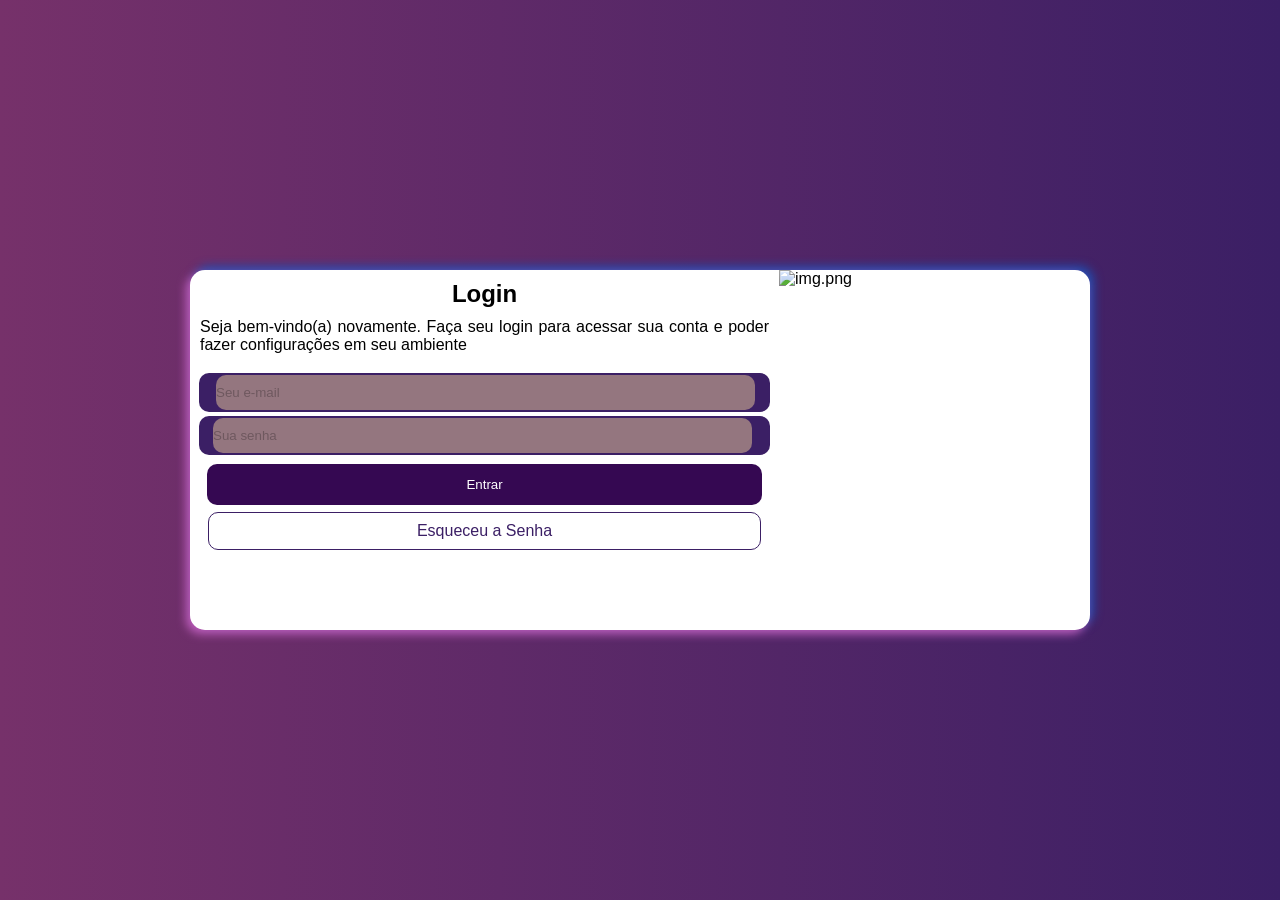
==== login.html @ 2404e071 "Ok OK" ====
<!DOCTYPE html>
<html lang="pt-BR">
<head>
    <meta charset="UTF-8"/>
    <meta http-equiv="X-UA-Compatible" content="IE=edge"/>
    <meta name="viewport" content="width=device-width, initial-scale=1.0"/>
    <link rel="stylesheet" href="../../../../../fontawesome/fontawesome-free-6.3.0-web/css/all.min.css">
    <link rel="stylesheet" href="padrao.css"/>
    <link rel="stylesheet" href="mobile.css"/>
    <link rel="stylesheet" href="tablet.css"/>
    <link rel="stylesheet" href="pc.css"/>
    <title>Login</title>
</head>
<body>
    <section class="sesion1">
        <section class="sesion2">
            <section class="sesion3">
                <section id="img"><img src="../../../../../../Downloads/Bela paisagem na madrugada.jfif" alt="img.png"/></section>
                <article class="artigo2">
                    <article id="artigo1">
                        <h2 class="titulo1">Login</h2>
                        <p>Seja bem-vindo(a) novamente. Faça seu login para acessar sua conta e poder fazer configurações em seu ambiente
                        </p>
                    </article>
                    <form action="" method="post">
                        <section class="input1">
                            <label for="user"><i class="fa-solid fa-user" style="color: #fff; font-size: calc(100%); vertical-align: middle; margin: 0 5px 0  10px;"></i></label>
                            <input type="email" name="" id="user" autocomplete="email" required placeholder="Seu e-mail"/>
                        </section>
                        <section class="input2">
                            <label for="pass"><i class="fa-solid fa-key" style="color: #fff; font-size: calc(100%); vertical-align: middle; margin: 0 5px 0 7px;"></i></label>
                            <input type="password" name="" id="pass" autocomplete="current-password" required placeholder="Sua senha"/>
                        </section>
                        <section class="input3">
                            <input type="submit" value="Entrar">
                            <a href="#" target="_blank"><p>Esqueceu a Senha <i class="fa-solid fa-envelope"></i></p></a>
                        </section>
                    </form>
                </article>
            </section>
        </section>
    </section>


    <script src="cod.js"></script>
</body>
</html>
---- padrao.css ----
@charset "UTF-8";

* {
    padding: 0px;
    margin: 0px;
}

body {
    font-family: sans-serif;
    background-image: linear-gradient(90deg, #76316A, #3B1F65);
}

body section.sesion1 {
    position: relative;
    width: 100vw;
    height: 100vh;
}

section.sesion1 section.sesion2 {
    position: absolute;
    max-width: 100%;
    height: 490px;
    left: 50%;
    top: 50%;
    background-color: #fff;
    transform: translate(-50%, -50%);
    
}
---- mobile.css ----
@charset "UTF-8";

section#img
img {
    width: 100%;
    height: 200px;
}

section.sesion2 {
    overflow: hidden;
    border-radius: 15px;
}

article {
    box-sizing: border-box;
    padding: 5px;
}

article#artigo1
h2 {
    text-align: center;
}

article#artigo1
p {
    text-align: justify;
}

form
section.input1,section.input2 {
    margin: 4px;
    padding: 2px;
    border-radius: 10px;
    background-color: #3B1F65;
}
section.input1 {
    display: flex;
    align-items: center;
}

section.input1
input {
    padding: 5px;
    width: 95%;
    border: none;
    border-radius: 10px;
    background-color: #94767F;
}

section.input2 {
    display: flex;
    align-items: center;
}

section.input2
input {
    padding: 5px;
    width: 95%;
    border: none;
    border-radius: 10px;
    background-color: #94767F;
}

section
input::placeholder {
    color: rgba(0, 0, 0, 0.253);
}

section.input3 {
    text-align: center;
}

section.input3
input {
    color: #fff;
    width: 96%;
    padding: 9px;
    border: none;
    cursor: pointer;
    margin: 5px 0 7px 0;
    border-radius: 10px;
    background-color: #350852;
}

section.input3
input:hover {
    color: #350852;
    background-color: #94767F;
    transition: .2s;
}

section.input3
a{
    text-decoration: none;
}

section.input3
a:hover {
    text-decoration: underline;
}

section.input3
a>p {
    width: 92%;
    margin: auto;
    padding: 5px;
    border-radius: 10px;
    border: 1px solid #3B1F65;
    color: #3B1F65;
}
---- tablet.css ----
@charset "UTF-8";

@media screen and (min-width: 630px) {
    section.sesion1
    section.sesion2{
        width: 700px;
        height: 360px;
        transition: .5s;
    }

    section.sesion3 {
        display: flex;
        height: 100%;
    }

    section.sesion3
    section#img {
        flex: 80%;
        height: 100%;
    }

    section.sesion3
    section#img>img {
        height: 100%;
    }

    article.artigo2 {
        height: 100%;
    }

    article.artigo2
    p{
        margin: 10px 0 10px 0;
    }

    section.input1
    input {
        padding: 10px 0 10px 0;
    }

    section.input2
    input {
        padding: 10px 0 10px 0;
    }
}
---- pc.css ----
@charset "UTF-8";

@media screen and (min-width: 900px) {
    section.sesion1 section.sesion2 {
        width: 900px;
    }

    section.sesion3 {
        flex-direction: row-reverse;
    }

    section.sesion3 
    section#img {
        flex: 50%;
    }

    section.input3
    input {
        padding: 13px;
    }

    section.input3
    a>p {
        padding: 9px;
    }
}
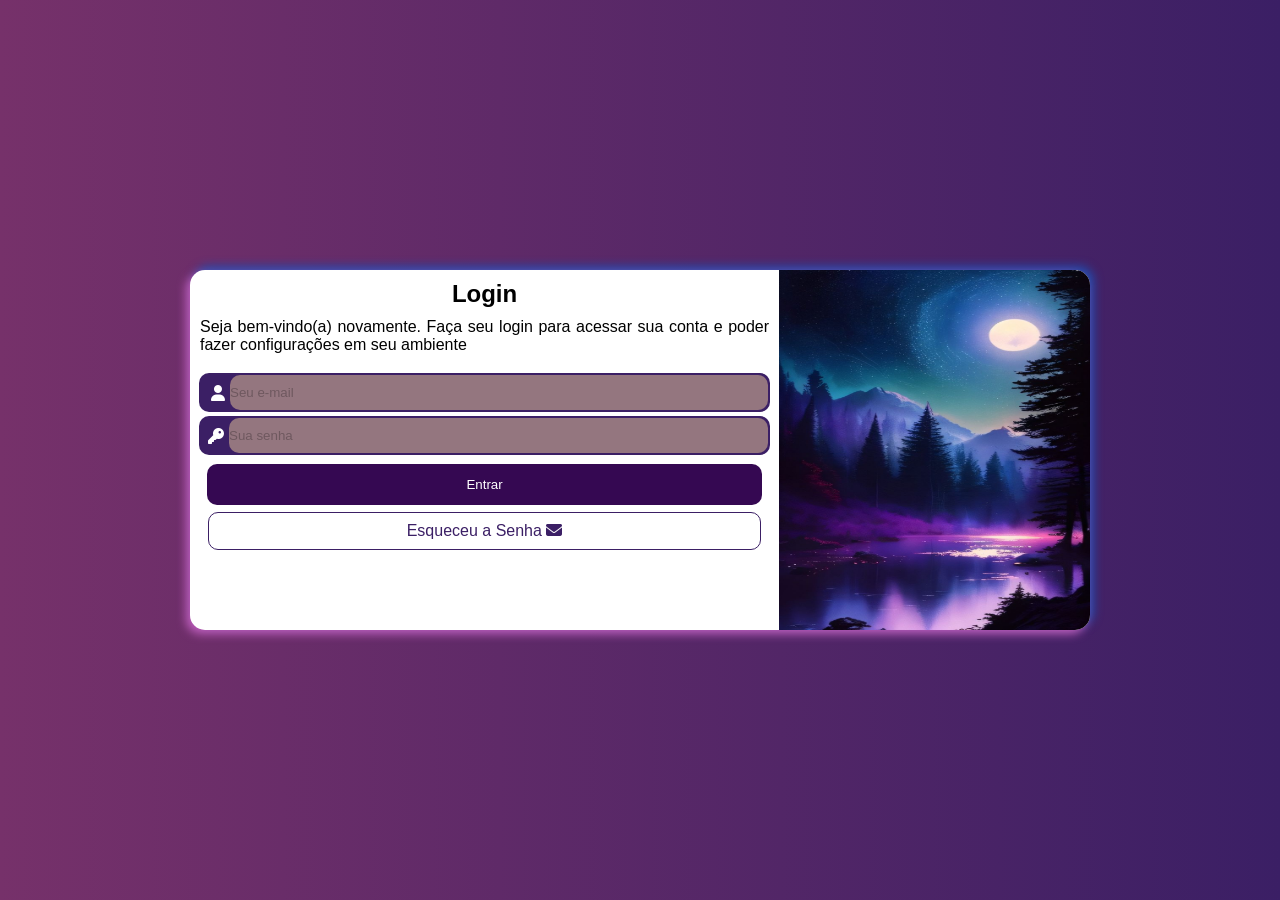
==== commit 79d83797: "ok ok" ====
--- a/login.html
+++ b/login.html
@@ -4,18 +4,18 @@
     <meta charset="UTF-8"/>
     <meta http-equiv="X-UA-Compatible" content="IE=edge"/>
     <meta name="viewport" content="width=device-width, initial-scale=1.0"/>
-    <link rel="stylesheet" href="../../../../../fontawesome/fontawesome-free-6.3.0-web/css/all.min.css">
-    <link rel="stylesheet" href="padrao.css"/>
-    <link rel="stylesheet" href="mobile.css"/>
-    <link rel="stylesheet" href="tablet.css"/>
-    <link rel="stylesheet" href="pc.css"/>
+    <link rel="stylesheet" href="img/fontawesome-free-6.3.0-web/css/all.min.css">
+    <link rel="stylesheet" href="css/padrao.css"/>
+    <link rel="stylesheet" href="css/mobile.css"/>
+    <link rel="stylesheet" href="css/tablet.css"/>
+    <link rel="stylesheet" href="css/pc.css"/>
     <title>Login</title>
 </head>
 <body>
     <section class="sesion1">
         <section class="sesion2">
             <section class="sesion3">
-                <section id="img"><img src="../../../../../../Downloads/Bela paisagem na madrugada.jfif" alt="img.png"/></section>
+                <section id="img"><img src="img/Bela paisagem na madrugada.jfif" alt="img.png"/></section>
                 <article class="artigo2">
                     <article id="artigo1">
                         <h2 class="titulo1">Login</h2>
@@ -42,6 +42,6 @@
     </section>
 
 
-    <script src="cod.js"></script>
+    <script src="js/cod.js"></script>
 </body>
 </html>
--- a/css/padrao.css
+++ b/css/padrao.css
@@ -0,0 +1,29 @@
+@charset "UTF-8";
+
+* {
+    padding: 0px;
+    margin: 0px;
+}
+
+body {
+    font-family: sans-serif;
+    background-image: linear-gradient(90deg, #76316A, #3B1F65);
+}
+
+body section.sesion1 {
+    position: relative;
+    width: 100vw;
+    height: 100vh;
+}
+
+section.sesion1 section.sesion2 {
+    position: absolute;
+    max-width: 100%;
+    height: 490px;
+    left: 50%;
+    top: 50%;
+    background-color: #fff;
+    transform: translate(-50%, -50%);
+    
+}
+
--- a/css/mobile.css
+++ b/css/mobile.css
@@ -0,0 +1,110 @@
+@charset "UTF-8";
+
+section#img
+img {
+    width: 100%;
+    height: 200px;
+}
+
+section.sesion2 {
+    overflow: hidden;
+    border-radius: 15px;
+}
+
+article {
+    box-sizing: border-box;
+    padding: 5px;
+}
+
+article#artigo1
+h2 {
+    text-align: center;
+}
+
+article#artigo1
+p {
+    text-align: justify;
+}
+
+form
+section.input1,section.input2 {
+    margin: 4px;
+    padding: 2px;
+    border-radius: 10px;
+    background-color: #3B1F65;
+}
+section.input1 {
+    display: flex;
+    align-items: center;
+}
+
+section.input1
+input {
+    padding: 5px;
+    width: 95%;
+    border: none;
+    border-radius: 10px;
+    background-color: #94767F;
+}
+
+section.input2 {
+    display: flex;
+    align-items: center;
+}
+
+section.input2
+input {
+    padding: 5px;
+    width: 95%;
+    border: none;
+    border-radius: 10px;
+    background-color: #94767F;
+}
+
+section
+input::placeholder {
+    color: rgba(0, 0, 0, 0.253);
+}
+
+section.input3 {
+    text-align: center;
+}
+
+section.input3
+input {
+    color: #fff;
+    width: 96%;
+    padding: 9px;
+    border: none;
+    cursor: pointer;
+    margin: 5px 0 7px 0;
+    border-radius: 10px;
+    background-color: #350852;
+}
+
+section.input3
+input:hover {
+    color: #350852;
+    background-color: #94767F;
+    transition: .2s;
+}
+
+section.input3
+a{
+    text-decoration: none;
+}
+
+section.input3
+a:hover {
+    text-decoration: underline;
+}
+
+section.input3
+a>p {
+    width: 92%;
+    margin: auto;
+    padding: 5px;
+    border-radius: 10px;
+    border: 1px solid #3B1F65;
+    color: #3B1F65;
+}
--- a/css/tablet.css
+++ b/css/tablet.css
@@ -0,0 +1,45 @@
+@charset "UTF-8";
+
+@media screen and (min-width: 630px) {
+    section.sesion1
+    section.sesion2{
+        width: 700px;
+        height: 360px;
+        transition: .5s;
+    }
+
+    section.sesion3 {
+        display: flex;
+        height: 100%;
+    }
+
+    section.sesion3
+    section#img {
+        flex: 80%;
+        height: 100%;
+    }
+
+    section.sesion3
+    section#img>img {
+        height: 100%;
+    }
+
+    article.artigo2 {
+        height: 100%;
+    }
+
+    article.artigo2
+    p{
+        margin: 10px 0 10px 0;
+    }
+
+    section.input1
+    input {
+        padding: 10px 0 10px 0;
+    }
+
+    section.input2
+    input {
+        padding: 10px 0 10px 0;
+    }
+}
--- a/css/pc.css
+++ b/css/pc.css
@@ -0,0 +1,26 @@
+@charset "UTF-8";
+
+@media screen and (min-width: 900px) {
+    section.sesion1 section.sesion2 {
+        width: 900px;
+    }
+
+    section.sesion3 {
+        flex-direction: row-reverse;
+    }
+
+    section.sesion3 
+    section#img {
+        flex: 50%;
+    }
+
+    section.input3
+    input {
+        padding: 13px;
+    }
+
+    section.input3
+    a>p {
+        padding: 9px;
+    }
+}
